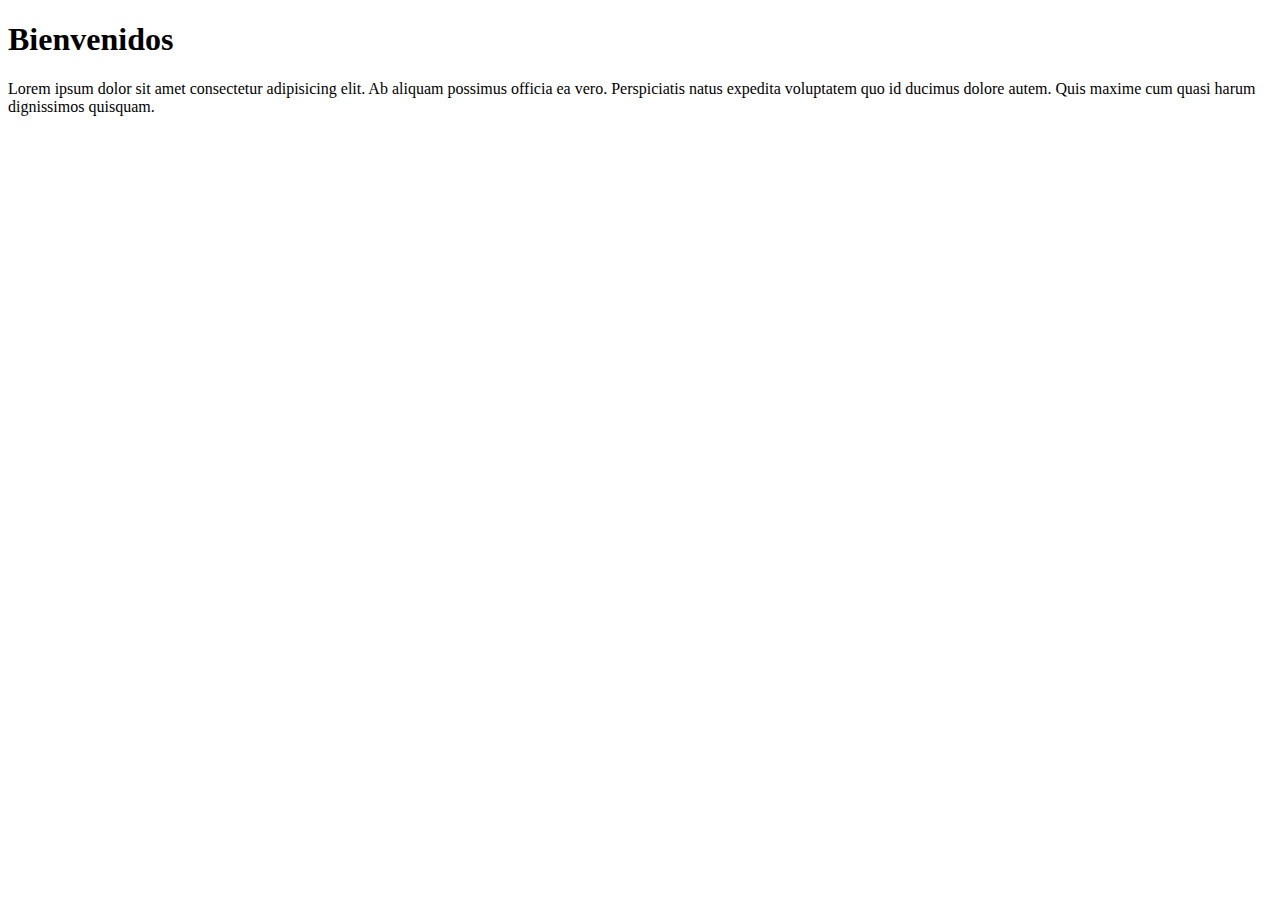
==== index.html @ b31a0345 "primer cambio" ====
<!DOCTYPE html>
<html lang="en">
<head>
    <meta charset="UTF-8">
    <meta name="viewport" content="width=device-width, initial-scale=1.0">
    <title>Document</title>
</head>
<body>
    <h1>Bienvenidos</h1>
    <p>Lorem ipsum dolor sit amet consectetur adipisicing elit. Ab aliquam possimus officia ea vero. Perspiciatis natus expedita voluptatem quo id ducimus dolore autem. Quis maxime cum quasi harum dignissimos quisquam.
    </p>
</body>
</html>
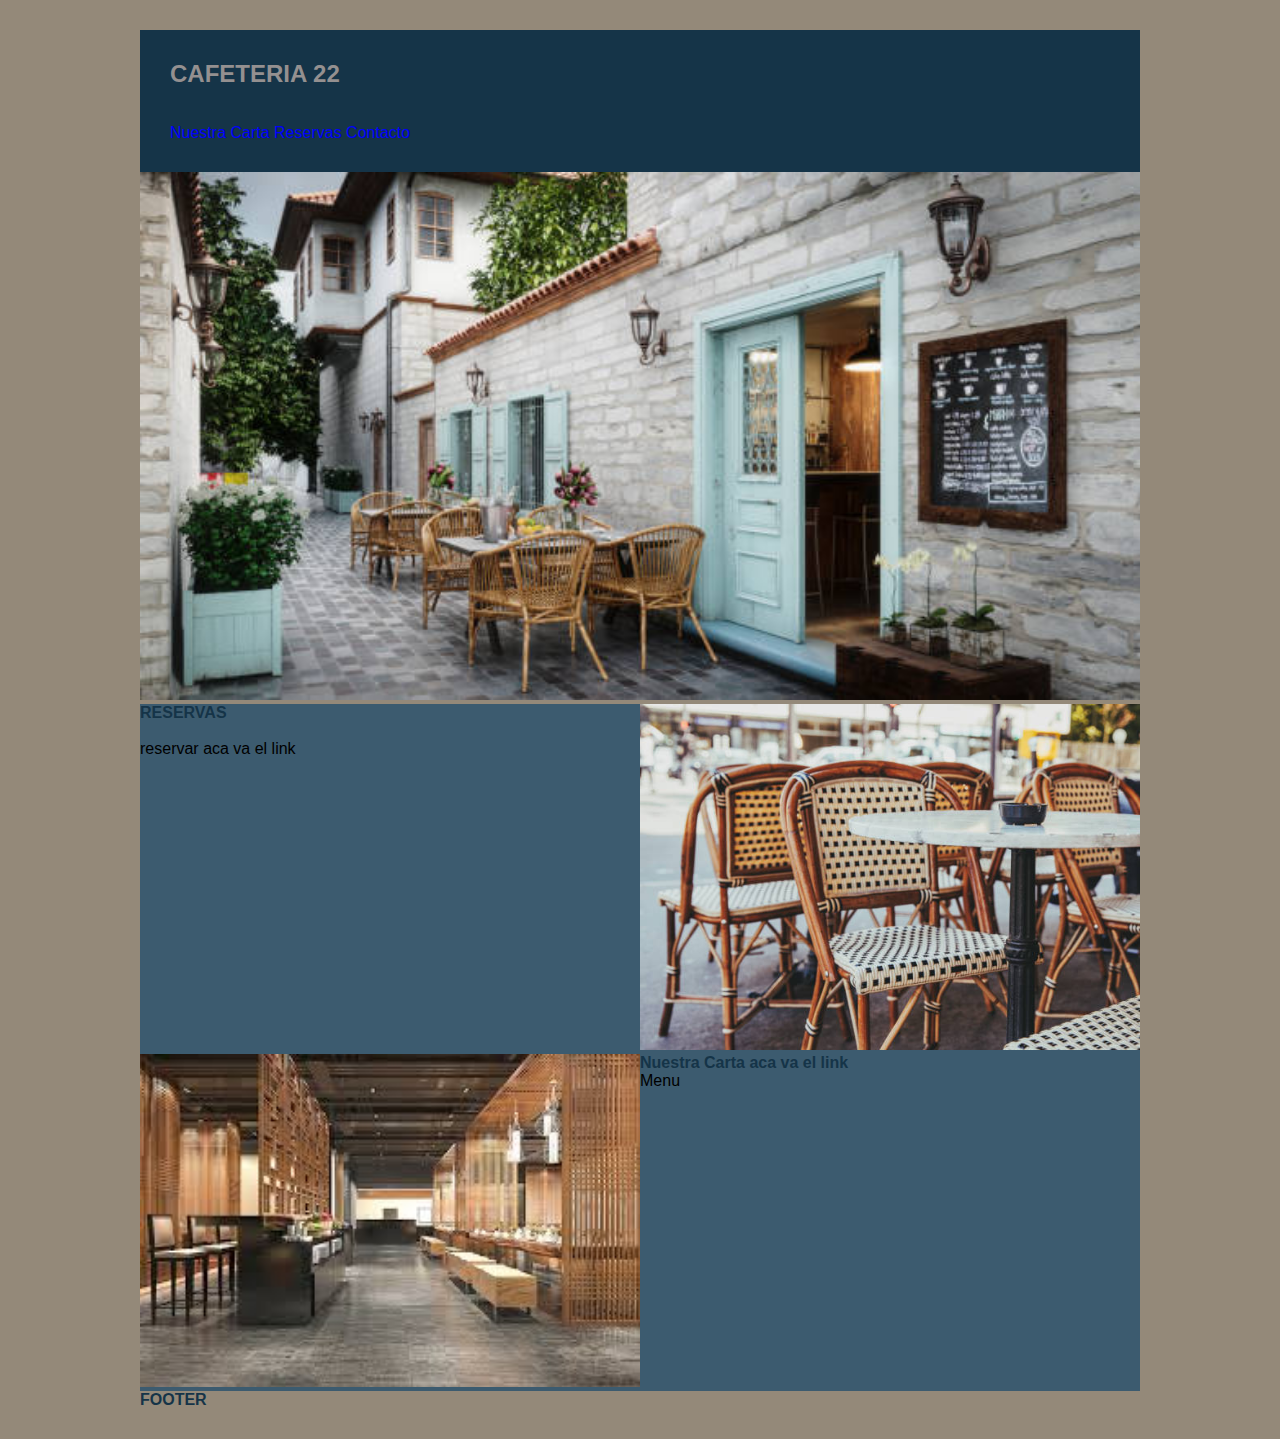
==== commit e51f6309: "estructura del proyecto" ====
--- a/index.html
+++ b/index.html
@@ -3,11 +3,48 @@
 <head>
     <meta charset="UTF-8">
     <meta name="viewport" content="width=device-width, initial-scale=1.0">
-    <title>Document</title>
+    <link rel="stylesheet" href="css/grid-responsive.css">
+    <title>Pagina principal cafeteria</title>
 </head>
+
 <body>
-    <h1>Bienvenidos</h1>
-    <p>Lorem ipsum dolor sit amet consectetur adipisicing elit. Ab aliquam possimus officia ea vero. Perspiciatis natus expedita voluptatem quo id ducimus dolore autem. Quis maxime cum quasi harum dignissimos quisquam.
-    </p>
+    <div class="contenedor">
+        <header class="header">
+            <h2>CAFETERIA 22</h2>
+            <br>
+            <br>
+            <a href="carta.html">Nuestra Carta</a>
+            <a href="reservas.html">Reservas</a>
+            <a href="contacto.html">Contacto</a>
+            
+        </header>
+        <main class="contenido">
+            <!-- <h1>Contenido</h1> -->
+            <img src="img/frente1.jpg" alt="frente cafeteria"class="contenido">
+            
+        </main>
+
+        <div class="reservas">
+            <h3>RESERVAS</h3>
+            <br>
+            <p>reservar aca va el link</p>
+        </div>
+
+        <div class="fotoReservas">
+           <img src="img/mesa_con_sillas.jpg" alt="" class="fotoReservas">
+        </div>
+
+        
+        <div class="fotoMenu">
+            <img src="img/interior.jpg" alt="Mi cafeteria" class="contenido">
+        </div>
+        <div class="menu">
+            <h3>Nuestra Carta aca va el link</h3>
+            <p>Menu</p>
+        </div>
+        <footer class="footer">
+            <h3>FOOTER</h3>
+        </footer>
+    </div>
 </body>
 </html>--- a/css/grid-responsive.css
+++ b/css/grid-responsive.css
@@ -0,0 +1,112 @@
+* {
+	margin: 0;
+	padding: 0;
+}
+a {
+    color: blue; /* Color del texto del enlace */
+    text-decoration: none; /* Quitar subrayado */
+}
+
+/* Estilo para los enlaces cuando el ratón está encima */
+a:hover {
+    color: red; /* Cambia el color del enlace al pasar el ratón */
+    text-decoration: underline; /* Subraya el enlace al pasar el ratón */
+}
+
+/* Estilo para los enlaces visitados */
+a:visited {
+    color: purple; /* Cambia el color del enlace después de haber sido visitado */
+}
+
+/* Estilo para los enlaces activos (cuando están siendo clicados) */
+a:active {
+    color: green; /* Cambia el color del enlace mientras se está clicando */
+}
+body {
+	background: #948979;
+	color: #000;
+	font-family: 'Roboto', sans-serif;
+}
+h3 {
+	/* Estilo para titulos  */
+	color: #153448;
+	box-align: center;
+	margin: 0; /* Elimina márgenes predeterminados */
+    font-size: 1rem; /* Tamaño de fuente ajustable */
+}
+
+.contenedor {
+	width: 80%;
+	max-width: 1000px;
+	margin: 30px auto;
+	display: grid;
+	grid-gap: 0px;
+	grid-template-columns: 1fr 1fr; /* Dos columnas de igual ancho */
+	grid-template-areas: 
+		"header header"
+		"contenido contenido"
+		"reservas fotoReservas"
+		"fotoMenu menu" 
+		"footer footer";
+}
+
+.header {
+    grid-area: header;
+	background: #153448;
+	color: #949090;
+    padding: 30px;
+    grid-column: 1/3;
+	height: max-content;
+}
+.contenido{
+    grid-area: contenido;
+    background: #948979;
+    grid-column: 1 / 3; /* La foto ocupará desde la columna 1 hasta la columna 3 (toda la fila) */
+    width: 100%; /* Para asegurarse de que la imagen ocupe todo el ancho disponible */
+    height: auto; /* Para mantener la proporción de la imagen */
+	align-items: center;
+	
+}
+.reservas{
+    grid-area: reservas;
+    background: #3C5B6F;
+    grid-column: 1/2;
+	/* padding: 20px; */
+	/* border-radius: 4px; */
+
+}
+.fotoReservas{
+    grid-area: fotoReservas;
+    background: #3C5B6F;
+    max-width: 100%;
+    height: auto;
+    object-fit: cover; /* Ajusta la imagen al contenedor sin distorsionarla */
+}
+
+.fotoMenu{
+    grid-area: fotoMenu;
+    background: #3C5B6F;
+    max-width: 100%;
+    height: auto;
+    object-fit: cover;
+}
+
+.menu{
+    grid-area: menu;
+    background: #3C5B6F;
+	/* padding: 20px; */
+}
+.contenedor_contacto{
+	width: 80%;
+	max-width: 1000px;
+	margin: 30px auto;
+	display: grid;
+	grid-gap: 0px;
+	grid-template-columns: 1fr 1fr; /* Dos columnas de igual ancho */
+	grid-template-areas: 
+		"header header"
+		"contenido contenido"
+		"reservas fotoReservas"
+        "formulario formulario1"
+		"footer footer";
+}
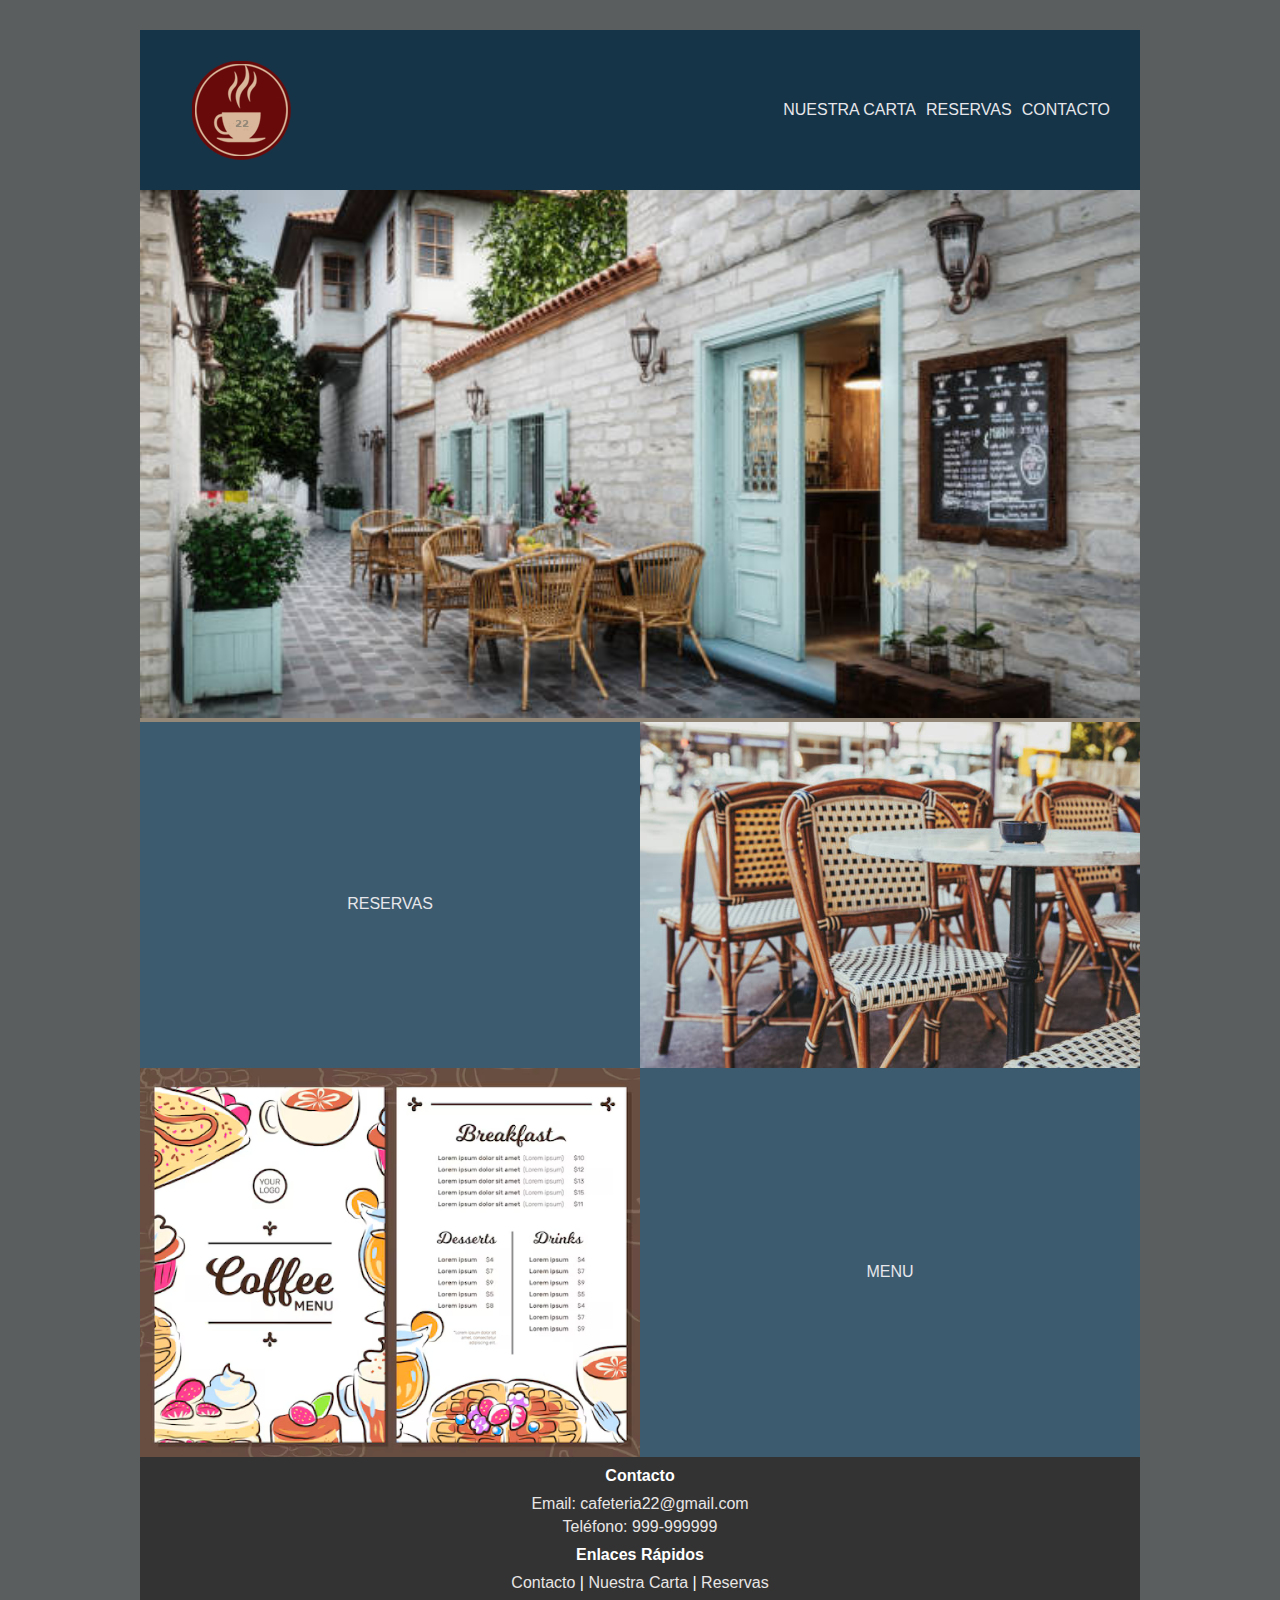
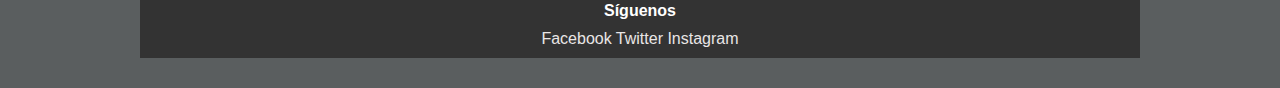
==== commit 5855f6b7: "index y contacto html finalizados" ====
--- a/index.html
+++ b/index.html
@@ -1,3 +1,5 @@
+<!--El sitio web posee 4 páginas HTML 1-home, 2-contacto, 3-Menu, 4-Reservas -->
+
 <!DOCTYPE html>
 <html lang="en">
 <head>
@@ -9,25 +11,29 @@
 
 <body>
     <div class="contenedor">
+        
         <header class="header">
-            <h2>CAFETERIA 22</h2>
+            <img src="img/logo-22cafe.png" alt="logo">
             <br>
             <br>
-            <a href="carta.html">Nuestra Carta</a>
-            <a href="reservas.html">Reservas</a>
-            <a href="contacto.html">Contacto</a>
-            
+            <nav>
+                <a  href="carta.html">NUESTRA CARTA</a>
+                <a  href="reservas.html">RESERVAS</a> 
+                <a  href="contacto.html">CONTACTO</a>
+            </nav>
         </header>
-        <main class="contenido">
-            <!-- <h1>Contenido</h1> -->
-            <img src="img/frente1.jpg" alt="frente cafeteria"class="contenido">
-            
-        </main>
+
+    
+        <div class="contenido_index">
+            <img src="img/frente1.jpg" alt="frente cafeteria"class="contenido_index">
+        </div>
 
         <div class="reservas">
-            <h3>RESERVAS</h3>
+            <!-- <div class="texto-movimiento-circular">Realizá tu reserva</div> -->
             <br>
-            <p>reservar aca va el link</p>
+            <a  href="Reservas.html">RESERVAS</a>
+
+           
         </div>
 
         <div class="fotoReservas">
@@ -36,15 +42,38 @@
 
         
         <div class="fotoMenu">
-            <img src="img/interior.jpg" alt="Mi cafeteria" class="contenido">
+            <img src="img/menu2.png" alt="Mi cafeteria" > 
         </div>
+        
         <div class="menu">
-            <h3>Nuestra Carta aca va el link</h3>
-            <p>Menu</p>
+            <!-- <div class="texto-movimiento-circular">Nuestra Carta</div> -->
+            <br>
+            <a  href="carta.html">MENU</a>
+            
         </div>
+
         <footer class="footer">
-            <h3>FOOTER</h3>
-        </footer>
+            <div class="footer-section">
+                <h3>Contacto</h3>
+                <p>Email: cafeteria22@gmail.com</p>
+                <p>Teléfono: 999-999999</p>
+            </div>
+            <div class="footer-section">
+                <h3>Enlaces Rápidos</h3>
+                <a href="contacto.html">Contacto</a> | 
+                <a href="carta.html">Nuestra Carta</a> | 
+                <a href="reservas.html">Reservas</a>
+            </div>
+            <div class="footer-section">
+                <h3>Síguenos</h3>
+                <a href="#"><i class="fab fa-facebook"></i> Facebook</a>
+                <a href="#"><i class="fab fa-twitter"></i> Twitter</a>
+                <a href="#"><i class="fab fa-instagram"></i> Instagram</a>
+            </div>
+        </footer> 
+
+
+        
     </div>
 </body>
 </html>--- a/css/grid-responsive.css
+++ b/css/grid-responsive.css
@@ -1,112 +1,318 @@
+
 * {
-	margin: 0;
-	padding: 0;
+    margin: 0;
+    padding: 0;
 }
 a {
-    color: blue; /* Color del texto del enlace */
+    color: rgb(231, 231, 235); /* Color del texto del link */
     text-decoration: none; /* Quitar subrayado */
 }
 
 /* Estilo para los enlaces cuando el ratón está encima */
 a:hover {
-    color: red; /* Cambia el color del enlace al pasar el ratón */
-    text-decoration: underline; /* Subraya el enlace al pasar el ratón */
+    color: rgb(129, 125, 125); /* Cambia el color del enlace al pasar el mouse */
+   
 }
 
 /* Estilo para los enlaces visitados */
 a:visited {
-    color: purple; /* Cambia el color del enlace después de haber sido visitado */
+    color: #9e9b9b; /* Cambia el color del enlace después de haber sido visitado */
 }
 
 /* Estilo para los enlaces activos (cuando están siendo clicados) */
 a:active {
-    color: green; /* Cambia el color del enlace mientras se está clicando */
+    color: rgb(216, 247, 216); /* Cambia el color del enlace mientras se está clicando */
 }
 body {
-	background: #948979;
-	color: #000;
-	font-family: 'Roboto', sans-serif;
-}
+    background: #948979;
+    color: #000;
+    font-family: 'Roboto', sans-serif;
+}
+
+
+
 h3 {
-	/* Estilo para titulos  */
-	color: #153448;
-	box-align: center;
-	margin: 0; /* Elimina márgenes predeterminados */
+    /* Estilo para titulos  */
+    color: #153448;
+    box-align: center;
+    text-align: center ;
+    margin: 0; /* Elimina márgenes predeterminados */
     font-size: 1rem; /* Tamaño de fuente ajustable */
 }
+h2 {
+    /* Estilo para titulos  */
+    color: #153448;
+    text-align: center;
+    margin: 0; /* Elimina márgenes predeterminados */
+    font-size: 1.5rem; /* Tamaño de fuente ajustable */
+}
 
 .contenedor {
-	width: 80%;
-	max-width: 1000px;
-	margin: 30px auto;
-	display: grid;
-	grid-gap: 0px;
-	grid-template-columns: 1fr 1fr; /* Dos columnas de igual ancho */
-	grid-template-areas: 
-		"header header"
-		"contenido contenido"
-		"reservas fotoReservas"
-		"fotoMenu menu" 
-		"footer footer";
-}
+    width: 80%;
+    max-width: 1000px;
+    margin: 30px auto;
+    display: grid;
+    grid-gap: 0px;
+    row-gap: 0px;
+    grid-template-columns: 1fr 1fr; /* Dos columnas de igual ancho */
+    grid-template-areas: 
+        "header header"
+        "contenido_index contenido_index"
+        "reservas fotoReservas"
+        "fotoMenu menu" 
+        "footer footer";
+} 
+
+.contenedor_contacto {
+    width: 80%;
+    max-width: 1000px;
+    margin: 30px auto;
+    display: grid;
+    grid-gap: 0px;
+    row-gap: 0px;
+    grid-template-columns: 1fr 1fr; /* Dos columnas de igual ancho */
+    grid-template-areas: 
+        "header header"
+        "contenido contenido"
+        "info info_ubicacion"
+        "formulario formulario"
+        "footer footer";
+}
+/* animacion del titulo del contenido */
+@keyframes fadeIn {
+    from { opacity: 0; }
+    to { opacity: 1; }
+}
+.texto-movimiento-circular {
+    display: inline-block;
+    animation: movimientoCircular 5s linear infinite;
+}
+
+@keyframes movimientoCircular {
+    0% {
+        transform: rotate(0deg) translateX(50px) rotate(0deg);
+    }
+    100% {
+        transform: rotate(360deg) translateX(50px) rotate(-360deg);
+    }
+}
+
+
 
 .header {
     grid-area: header;
-	background: #153448;
-	color: #949090;
+    background: #153448;
+    color: #949090;
     padding: 30px;
-    grid-column: 1/3;
-	height: max-content;
-}
-.contenido{
+    display: flex; /* Activo Flexbox */
+    justify-content: space-between; /* Espaciado entre logo/título y enlaces */
+    align-items: center;
+    /* height: max-content; */
+}
+.header h1 {
+    margin: 0;
+}
+.header nav {
+    display: flex;
+    gap: 10px; /* Espacio entre los enlaces */
+}
+/* Transformación al hacer hover sobre los enlaces del header*/
+.header nav a {
+    transition: transform 0.3s ease, color 0.3s ease;
+}
+
+.header nav a:hover {
+    transform: scale(1.1);  /* Agranda el enlace al hacer hover */
+    color: #fff;  /* Cambia el color del texto al hacer hover */
+}
+
+.contenido {
     grid-area: contenido;
     background: #948979;
     grid-column: 1 / 3; /* La foto ocupará desde la columna 1 hasta la columna 3 (toda la fila) */
     width: 100%; /* Para asegurarse de que la imagen ocupe todo el ancho disponible */
     height: auto; /* Para mantener la proporción de la imagen */
-	align-items: center;
-	
-}
-.reservas{
+    align-items: center;
+    animation: fadeIn 2s ease-in-out;  /* Animación de desvanecimiento */
+    padding: 0px;  /* se puede ajkustar */
+}
+.contenido_index {
+    grid-area: contenido_index;
+    background: #948979;
+    grid-column: 1 / 3; /* La foto ocupará desde la columna 1 hasta la columna 3 (toda la fila) */
+    width: 100%; /* Para asegurarse de que la imagen ocupe todo el ancho disponible */
+    height: auto; /* Para mantener la proporción de la imagen */
+    align-items: center;
+  
+}
+/* grid-responsive1.css */
+.reservas, .fotoReservas, .menu, .fotoMenu {
+    display: flex;
+    background: #3C5B6F;
+    justify-content: center;
+    align-items: center;
+    padding: 0px;
+    box-sizing: border-box;
+}
+
+.reservas, .menu {
+    flex-direction: column;
+}
+
+.fotoReservas img, .fotoMenu img {
+    width: 100%;
+    height: 100%;
+    object-fit: cover;
+}
+
+
+
+/* .reservas {
     grid-area: reservas;
     background: #3C5B6F;
     grid-column: 1/2;
-	/* padding: 20px; */
-	/* border-radius: 4px; */
-
-}
-.fotoReservas{
+    grid-row: auto;
+    display: flex; /* Activo Flexbox */
+    /* padding: 20px; */
+    /* border-radius: 4px; 
+}
+.fotoReservas {
     grid-area: fotoReservas;
     background: #3C5B6F;
+    grid-column: 2/2;
+    grid-row: auto;
     max-width: 100%;
     height: auto;
     object-fit: cover; /* Ajusta la imagen al contenedor sin distorsionarla */
-}
-
-.fotoMenu{
+    display: flex; /* Activo Flexbox 
+}
+.fotoMenu {
     grid-area: fotoMenu;
     background: #3C5B6F;
     max-width: 100%;
     height: auto;
     object-fit: cover;
-}
-
-.menu{
+    display: flex; /* Activo Flexbox 
+}
+.menu {
     grid-area: menu;
     background: #3C5B6F;
-	/* padding: 20px; */
-}
-.contenedor_contacto{
-	width: 80%;
-	max-width: 1000px;
-	margin: 30px auto;
-	display: grid;
-	grid-gap: 0px;
-	grid-template-columns: 1fr 1fr; /* Dos columnas de igual ancho */
-	grid-template-areas: 
-		"header header"
-		"contenido contenido"
-		"reservas fotoReservas"
-        "formulario formulario1"
-		"footer footer";
-}
+    display: flex; /* Activo Flexbox 
+    padding: 20px; 
+}
+*/
+.nosotros {
+    grid-area: nosotros;
+    background: #3C5B6F;
+    grid-column: 1/2;
+    padding: 20px; 
+    /* border-radius: 4px; */
+}
+.formulario {
+    grid-area: formulario;
+    background: #DFD0B8;
+    max-width: 100%;
+    height: auto;
+    padding: 30px;
+    object-fit: cover; /* Ajusta la imagen al contenedor sin distorsionarla */
+}
+.formulario1 {
+    grid-area: formulario1;
+    background: #DFD0B8;
+    max-width: 100%;
+    height: auto;
+    padding: 20px;
+    /* object-fit: cover; Ajusta la imagen al contenedor sin distorsionarla */
+}
+.info {
+    grid-area: info;
+    background: #3C5B6F;
+    grid-column: 1/2;
+    padding: 40px; 
+    font-size: 15px;
+    box-align:"center";
+}
+.info_ubicacion {
+    grid-area: info_ubicacion;
+    background: #3C5B6F;
+    max-width: 100%;
+    height: auto;
+    object-fit: cover; /* Ajusta la imagen al contenedor sin distorsionarla */
+    padding: 40px; 
+}
+/* Footer */
+.footer {
+    grid-area: footer;
+    width: 100%;
+    max-width: 1000px; /* mismo ancho que el contenedor */
+    background-color: #333;
+    color: white;
+    padding: 0px;
+    text-align: center;
+    margin: 0px auto; /* centrar footer */
+}
+
+.footer .footer-section {
+    margin: 10px 0;
+}
+
+.footer .footer-section h3 {
+    margin-bottom: 10px;
+    color: white;
+    font-size: 1 rem
+}
+
+.footer .footer-section p,
+.footer .footer-section a {
+    color: rgb(233, 230, 230);
+    text-decoration: none;
+    font-size: 0.5 rem; /* Tamaño de fuente ajustable */
+    margin: 5px 0;
+}
+
+.footer .footer-section  h3 { 
+    size: 2rem;
+}
+     
+
+
+.footer .footer-section a:hover {
+    text-decoration: underline;
+}
+
+@media (max-width: 768px) {
+    body{
+        background: #948979;
+    }
+    .contenedor, .contenedor_contacto {
+        grid-template-columns: 1fr;
+        width: 100%;
+    }
+
+    .header,.contenido, .info, .info_ubicacion, .formulario, .footer {
+        grid-column: 1 / -1;
+    }
+    .contenido_index,.reservas, .fotoReservas, .fotoMenu, .menu {
+        grid-column: 1 / -1;
+    }
+
+    .footer {
+        width: 100%;
+        grid-row: inherit;
+    }
+   
+}
+@media only screen and (max-width: 960px){
+    /*Condición: Ancho máximo 768px, hasta 960px le aplicamos este estilo*/
+    body{
+        background-color: lightblue;
+    }
+}
+@media only screen and (max-width: 1328px){
+    /*Condición: Ancho máximo 960px, hasta 1328px le aplicamos este estilo*/
+    body{
+        background-color: rgb(90, 94, 95);
+    }
+}
+
+
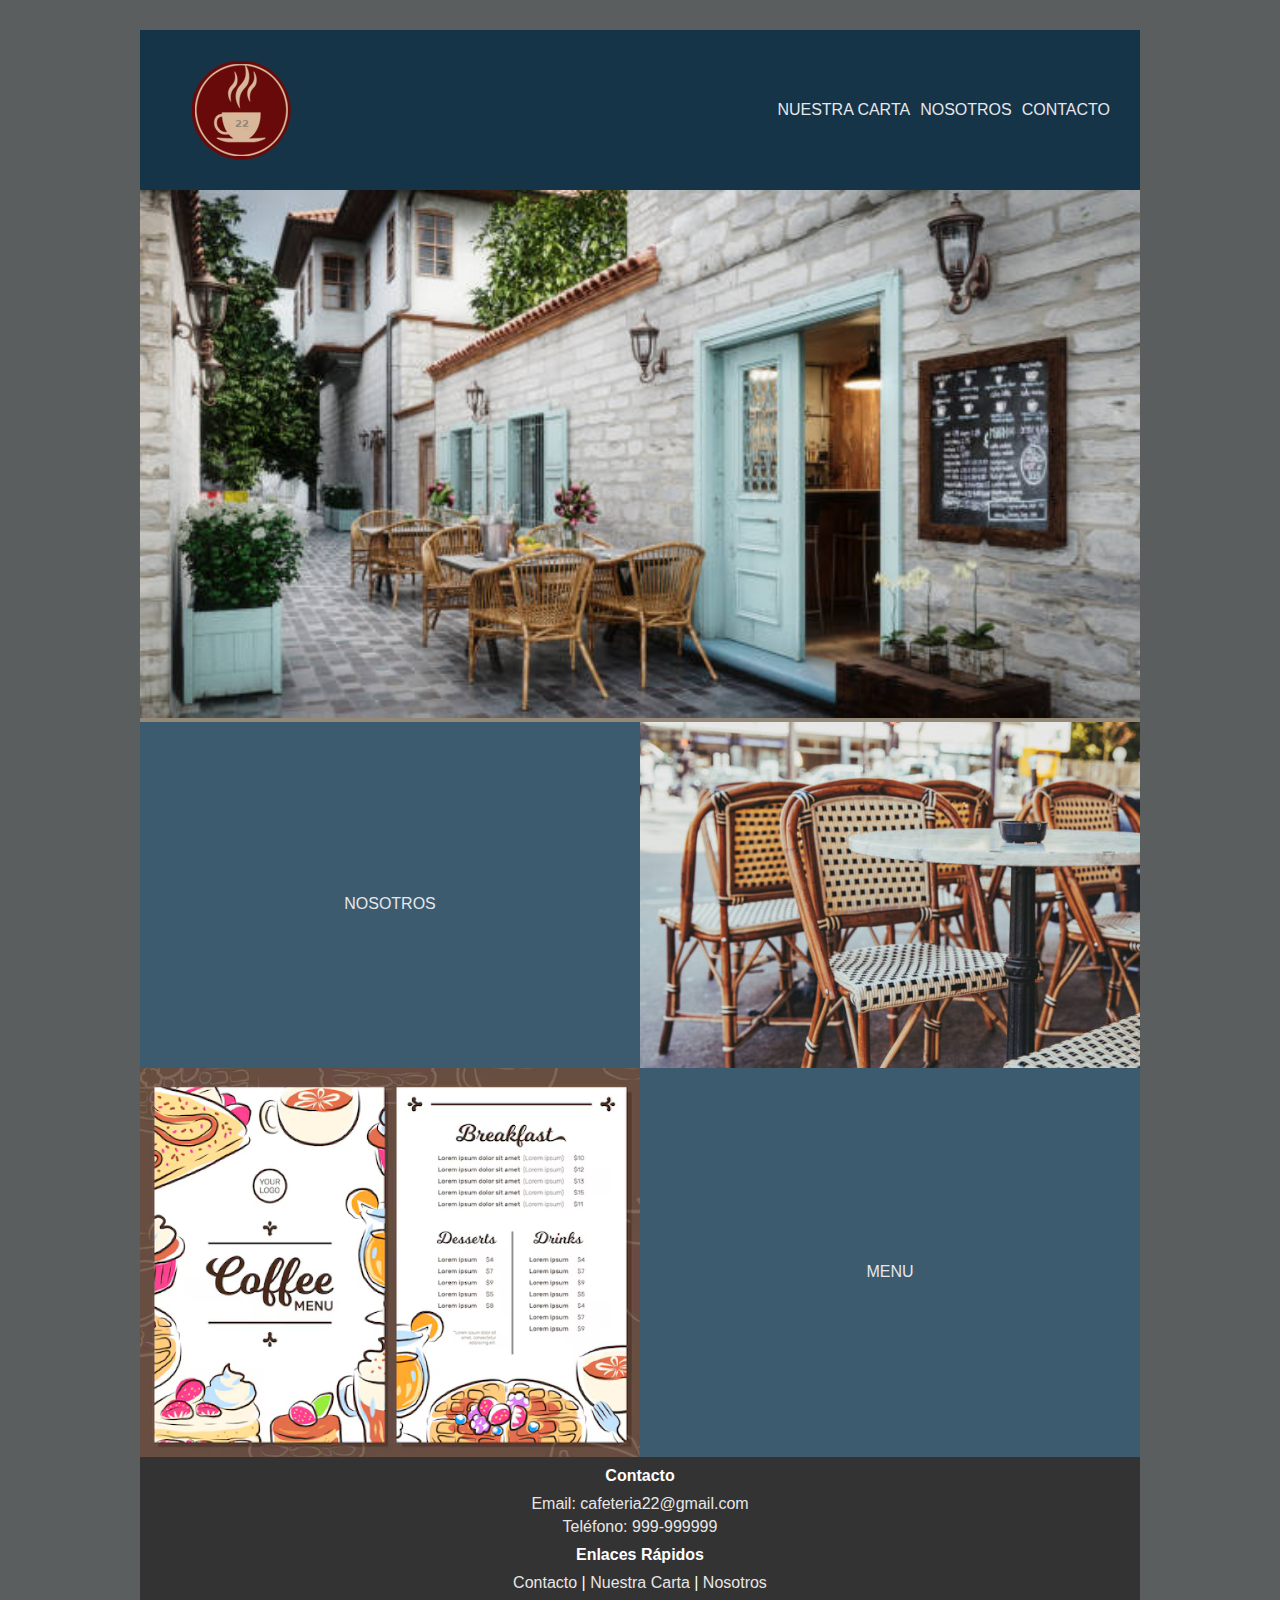
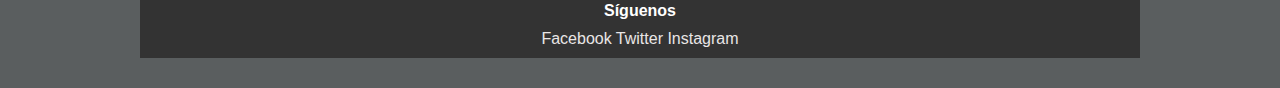
==== commit 6f898b6b: "se agrego nosotros y carta" ====
--- a/index.html
+++ b/index.html
@@ -18,7 +18,7 @@
             <br>
             <nav>
                 <a  href="carta.html">NUESTRA CARTA</a>
-                <a  href="reservas.html">RESERVAS</a> 
+                <a  href="nosotros.html">NOSOTROS</a> 
                 <a  href="contacto.html">CONTACTO</a>
             </nav>
         </header>
@@ -31,7 +31,7 @@
         <div class="reservas">
             <!-- <div class="texto-movimiento-circular">Realizá tu reserva</div> -->
             <br>
-            <a  href="Reservas.html">RESERVAS</a>
+            <a  href="nosotros.html">NOSOTROS</a>
 
            
         </div>
@@ -62,7 +62,7 @@
                 <h3>Enlaces Rápidos</h3>
                 <a href="contacto.html">Contacto</a> | 
                 <a href="carta.html">Nuestra Carta</a> | 
-                <a href="reservas.html">Reservas</a>
+                <a href="nosotros.html">Nosotros</a>
             </div>
             <div class="footer-section">
                 <h3>Síguenos</h3>
--- a/css/grid-responsive.css
+++ b/css/grid-responsive.css
@@ -78,6 +78,49 @@
         "formulario formulario"
         "footer footer";
 }
+.contenedor_carta {
+    width: 80%;
+    max-width: 1000px;
+    margin: 30px auto;
+    display: grid;
+    grid-gap: 0px;
+    row-gap: 0px;
+    grid-template-columns: 1fr 1fr; /* Dos columnas de igual ancho */
+    grid-template-areas: 
+        "header header"
+        "contenido_carta contenido_carta"
+        "menuItem menuItem"
+        "footer footer";
+}
+.contenedor_nosotros{
+    width: 80%;
+    max-width: 1000px;
+    margin: 30px auto;
+    display: grid;
+    grid-gap: 0px;
+    row-gap: 0px;
+    grid-template-columns: 1fr 1fr; /* Dos columnas de igual ancho */
+    grid-template-areas: 
+        "header header"
+        "contenido_carta contenido_carta"
+        "nosotros_texto nosotros_texto"
+        "footer footer";
+}
+
+
+.nosotros_texto h2{
+    text-shadow: 2px 2px 4px rgba(0, 0, 0, 0.5);
+}
+.nosotros_texto{
+    grid-area: nosotros_texto;
+    background: #948979;
+    grid-column: 1 / 3; /* La foto ocupará desde la columna 1 hasta la columna 3 (toda la fila) */
+    width: 100%; /* Para asegurarse de que la imagen ocupe todo el ancho disponible */
+    height: auto; /* Para mantener la proporción de la imagen */
+    align-items: justify;
+    padding: 20px 0px;  /* se puede ajkustar */
+}
+
 /* animacion del titulo del contenido */
 @keyframes fadeIn {
     from { opacity: 0; }
@@ -145,7 +188,26 @@
     align-items: center;
   
 }
-/* grid-responsive1.css */
+ .contenido_carta {
+    grid-area: contenido_carta;
+    /* background: #948979; */
+    grid-column: 1 / 3; /* De la columna 1 hasta la columna 3 (toda la fila) */
+    width: 100%; /* Para asegurarse de que ocupe todo el ancho disponible */
+    height: 40vh; /* Para mantener la proporción de la imagen */
+    align-items: center;
+    display: flex;
+    background-image: url("frente1.jpg");
+    font-size: 2em;
+    color: white;
+    text-shadow: 2px 2px 4px rgba(0, 0, 0, 0.5);
+    text-align: justify;
+ 
+
+   
+
+} 
+
+
 .reservas, .fotoReservas, .menu, .fotoMenu {
     display: flex;
     background: #3C5B6F;
@@ -165,42 +227,6 @@
     object-fit: cover;
 }
 
-
-
-/* .reservas {
-    grid-area: reservas;
-    background: #3C5B6F;
-    grid-column: 1/2;
-    grid-row: auto;
-    display: flex; /* Activo Flexbox */
-    /* padding: 20px; */
-    /* border-radius: 4px; 
-}
-.fotoReservas {
-    grid-area: fotoReservas;
-    background: #3C5B6F;
-    grid-column: 2/2;
-    grid-row: auto;
-    max-width: 100%;
-    height: auto;
-    object-fit: cover; /* Ajusta la imagen al contenedor sin distorsionarla */
-    display: flex; /* Activo Flexbox 
-}
-.fotoMenu {
-    grid-area: fotoMenu;
-    background: #3C5B6F;
-    max-width: 100%;
-    height: auto;
-    object-fit: cover;
-    display: flex; /* Activo Flexbox 
-}
-.menu {
-    grid-area: menu;
-    background: #3C5B6F;
-    display: flex; /* Activo Flexbox 
-    padding: 20px; 
-}
-*/
 .nosotros {
     grid-area: nosotros;
     background: #3C5B6F;
@@ -224,13 +250,27 @@
     padding: 20px;
     /* object-fit: cover; Ajusta la imagen al contenedor sin distorsionarla */
 }
+.menuItem {
+    grid-area: menuItem;
+    background: #3C5B6F;
+    grid-column: 1/3;
+    padding: 20px 0px;  /* arriba derecha abajo izquierda */
+    font-size: 15px;
+    text-align: center;
+    box-align:"center";
+    width: 100%; /* Para asegurarse de que ocupe todo el ancho disponible */
+    height: auto; /* Para mantener la proporción de la imagen */
+   
+}
 .info {
     grid-area: info;
     background: #3C5B6F;
     grid-column: 1/2;
     padding: 40px; 
     font-size: 15px;
+    text-align: center;
     box-align:"center";
+    /* text-shadow: 2px 2px 4px rgba(0, 0, 0, 0.5); */
 }
 .info_ubicacion {
     grid-area: info_ubicacion;
@@ -239,6 +279,7 @@
     height: auto;
     object-fit: cover; /* Ajusta la imagen al contenedor sin distorsionarla */
     padding: 40px; 
+    /* text-shadow: 2px 2px 4px rgba(0, 0, 0, 0.5); */
 }
 /* Footer */
 .footer {
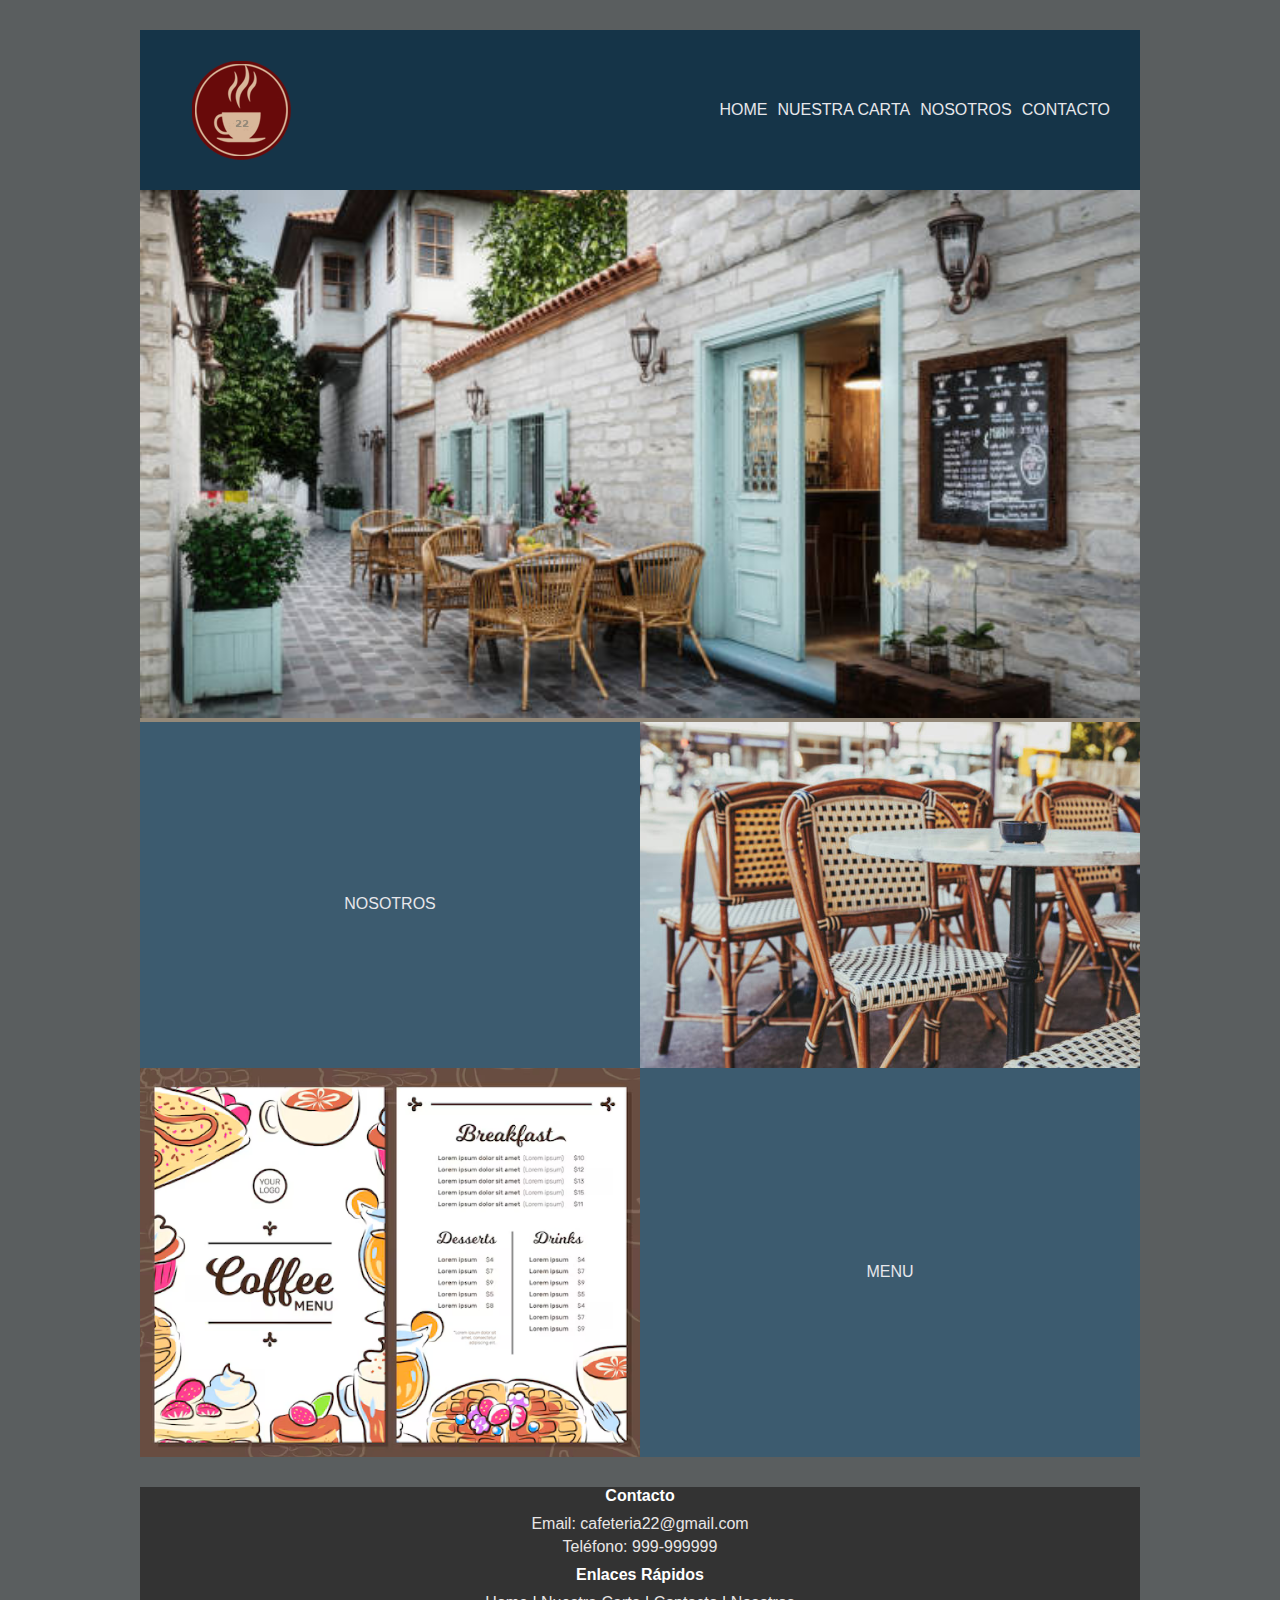
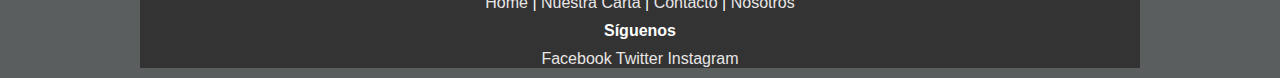
==== commit a84d152f: "formulario y nav arreglados" ====
--- a/index.html
+++ b/index.html
@@ -17,9 +17,10 @@
             <br>
             <br>
             <nav>
+                <a  href="index.html">HOME</a>
                 <a  href="carta.html">NUESTRA CARTA</a>
                 <a  href="nosotros.html">NOSOTROS</a> 
-                <a  href="contacto.html">CONTACTO</a>
+                <a  href="contacto.html">CONTACTO</a> 
             </nav>
         </header>
 
@@ -52,28 +53,9 @@
             
         </div>
 
-        <footer class="footer">
-            <div class="footer-section">
-                <h3>Contacto</h3>
-                <p>Email: cafeteria22@gmail.com</p>
-                <p>Teléfono: 999-999999</p>
-            </div>
-            <div class="footer-section">
-                <h3>Enlaces Rápidos</h3>
-                <a href="contacto.html">Contacto</a> | 
-                <a href="carta.html">Nuestra Carta</a> | 
-                <a href="nosotros.html">Nosotros</a>
-            </div>
-            <div class="footer-section">
-                <h3>Síguenos</h3>
-                <a href="#"><i class="fab fa-facebook"></i> Facebook</a>
-                <a href="#"><i class="fab fa-twitter"></i> Twitter</a>
-                <a href="#"><i class="fab fa-instagram"></i> Instagram</a>
-            </div>
-        </footer> 
-
-
-        
+    
     </div>
+    
+    <script src="js/footer.js"></script>
 </body>
 </html>--- a/css/grid-responsive.css
+++ b/css/grid-responsive.css
@@ -27,6 +27,7 @@
     background: #948979;
     color: #000;
     font-family: 'Roboto', sans-serif;
+    
 }
 
 
@@ -78,20 +79,7 @@
         "formulario formulario"
         "footer footer";
 }
-.contenedor_carta {
-    width: 80%;
-    max-width: 1000px;
-    margin: 30px auto;
-    display: grid;
-    grid-gap: 0px;
-    row-gap: 0px;
-    grid-template-columns: 1fr 1fr; /* Dos columnas de igual ancho */
-    grid-template-areas: 
-        "header header"
-        "contenido_carta contenido_carta"
-        "menuItem menuItem"
-        "footer footer";
-}
+
 .contenedor_nosotros{
     width: 80%;
     max-width: 1000px;
@@ -122,13 +110,14 @@
 }
 
 /* animacion del titulo del contenido */
+
 @keyframes fadeIn {
     from { opacity: 0; }
     to { opacity: 1; }
 }
 .texto-movimiento-circular {
     display: inline-block;
-    animation: movimientoCircular 5s linear infinite;
+    animation: movimientoCircular 15s linear infinite;
 }
 
 @keyframes movimientoCircular {
@@ -188,25 +177,7 @@
     align-items: center;
   
 }
- .contenido_carta {
-    grid-area: contenido_carta;
-    /* background: #948979; */
-    grid-column: 1 / 3; /* De la columna 1 hasta la columna 3 (toda la fila) */
-    width: 100%; /* Para asegurarse de que ocupe todo el ancho disponible */
-    height: 40vh; /* Para mantener la proporción de la imagen */
-    align-items: center;
-    display: flex;
-    background-image: url("frente1.jpg");
-    font-size: 2em;
-    color: white;
-    text-shadow: 2px 2px 4px rgba(0, 0, 0, 0.5);
-    text-align: justify;
  
-
-   
-
-} 
-
 
 .reservas, .fotoReservas, .menu, .fotoMenu {
     display: flex;
@@ -250,18 +221,7 @@
     padding: 20px;
     /* object-fit: cover; Ajusta la imagen al contenedor sin distorsionarla */
 }
-.menuItem {
-    grid-area: menuItem;
-    background: #3C5B6F;
-    grid-column: 1/3;
-    padding: 20px 0px;  /* arriba derecha abajo izquierda */
-    font-size: 15px;
-    text-align: center;
-    box-align:"center";
-    width: 100%; /* Para asegurarse de que ocupe todo el ancho disponible */
-    height: auto; /* Para mantener la proporción de la imagen */
-   
-}
+
 .info {
     grid-area: info;
     background: #3C5B6F;
